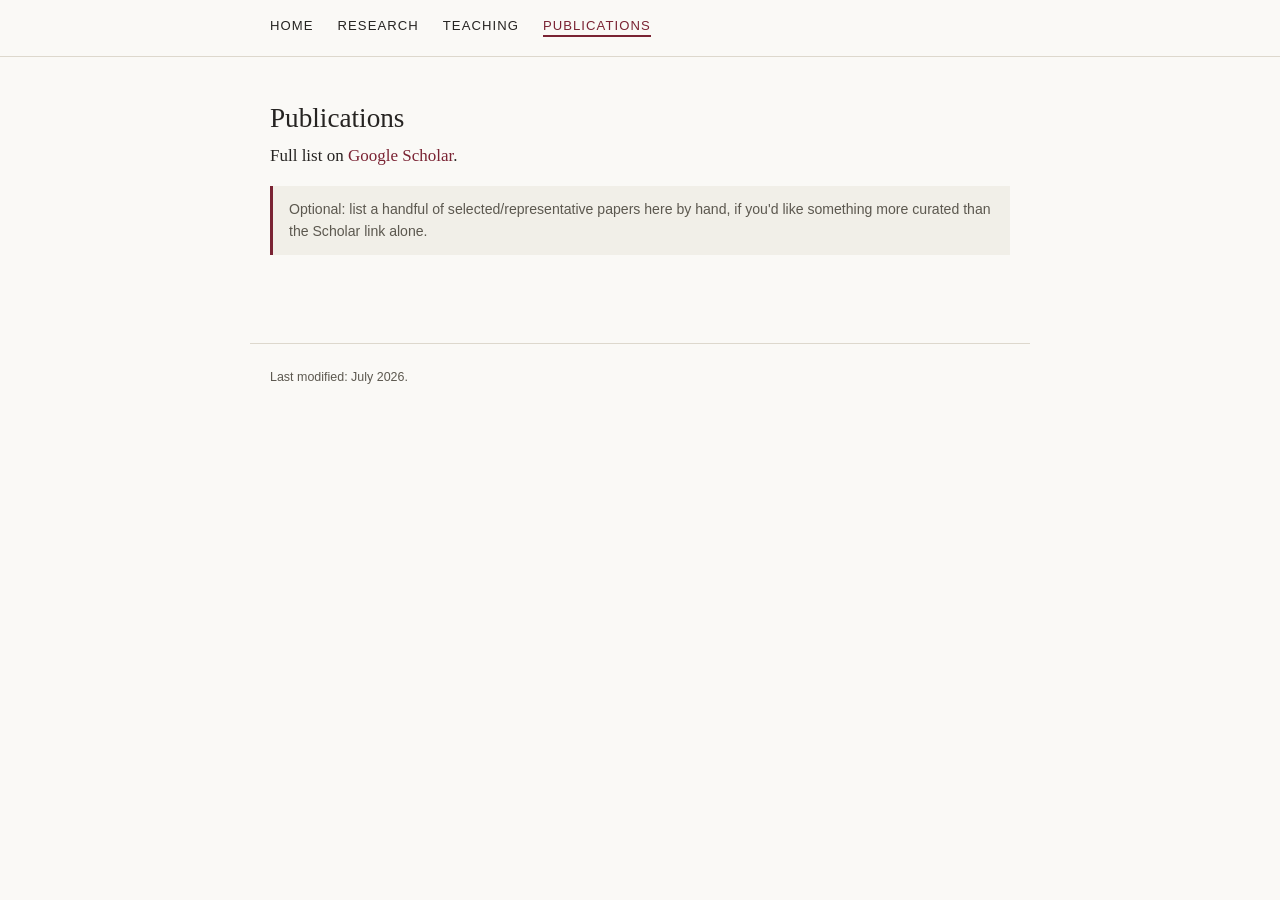
==== publications.html @ 0ed4e18a "content from old uottawa mysite page" ====
<!DOCTYPE html>
<html lang="en">
<head>
<meta charset="UTF-8">
<meta name="viewport" content="width=device-width, initial-scale=1">
<title>Publications — Tanya Schmah</title>
<link rel="stylesheet" href="style.css">
</head>
<body>

<nav class="site-nav">
  <ul>
    <li><a href="index.html">Home</a></li>
    <li><a href="research.html">Research</a></li>
    <li><a href="teaching.html">Teaching</a></li>
    <li><a href="publications.html" aria-current="page">Publications</a></li>
  </ul>
</nav>

<main>
  <h1>Publications</h1>

  <p>
    Full list on
    <a href="https://scholar.google.ca/citations?user=l8Mn4-UAAAAJ&hl=en&oi=ao">Google Scholar</a>.
  </p>

  <div class="note">
    Optional: list a handful of selected/representative papers here by hand, if you'd
    like something more curated than the Scholar link alone.
  </div>

</main>

<footer>
  Last modified: <!-- update date --> July 2026.
</footer>

</body>
</html>
---- style.css ----
/* ------------------------------------------------------------------
   Tanya Schmah — personal academic site
   Palette: off-white background, charcoal text, garnet accent
   (a quiet nod to uOttawa's colours without being literal about it)
------------------------------------------------------------------ */

:root {
  --bg: #faf9f6;
  --text: #262422;
  --muted: #5c584f;
  --accent: #7a2333;
  --accent-hover: #5c1a26;
  --rule: #ddd8cd;
  --max-width: 780px;
}

* {
  box-sizing: border-box;
}

html {
  -webkit-text-size-adjust: 100%;
}

body {
  margin: 0;
  background: var(--bg);
  color: var(--text);
  font-family: Georgia, 'Times New Roman', Times, serif;
  font-size: 17px;
  line-height: 1.6;
}

a {
  color: var(--accent);
  text-decoration: none;
  border-bottom: 1px solid transparent;
}

a:hover,
a:focus-visible {
  border-bottom-color: var(--accent);
}

/* ---------- Nav ---------- */

nav.site-nav {
  border-bottom: 1px solid var(--rule);
  background: var(--bg);
}

nav.site-nav ul {
  max-width: var(--max-width);
  margin: 0 auto;
  padding: 0 1.25rem;
  list-style: none;
  display: flex;
  flex-wrap: wrap;
  gap: 0.25rem 1.5rem;
  font-family: -apple-system, 'Segoe UI', Helvetica, Arial, sans-serif;
  font-size: 0.92rem;
  letter-spacing: 0.02em;
}

nav.site-nav li {
  padding: 0.85rem 0;
}

nav.site-nav a {
  color: var(--text);
  border-bottom: 2px solid transparent;
  padding-bottom: 2px;
  text-transform: uppercase;
  font-size: 0.82rem;
  letter-spacing: 0.08em;
}

nav.site-nav a:hover,
nav.site-nav a:focus-visible {
  color: var(--accent);
  border-bottom-color: var(--accent);
}

nav.site-nav a[aria-current="page"] {
  color: var(--accent);
  border-bottom-color: var(--accent);
}

/* ---------- Layout ---------- */

main {
  max-width: var(--max-width);
  margin: 0 auto;
  padding: 2.5rem 1.25rem 4rem;
}

h1 {
  font-size: 1.7rem;
  font-weight: 400;
  margin: 0 0 0.15rem;
}

h1 .credentials {
  display: block;
  font-family: -apple-system, 'Segoe UI', Helvetica, Arial, sans-serif;
  font-size: 0.95rem;
  color: var(--muted);
  font-weight: 400;
  margin-top: 0.35rem;
}

h2 {
  font-size: 1.05rem;
  font-weight: 700;
  text-transform: uppercase;
  letter-spacing: 0.06em;
  color: var(--accent);
  border-bottom: 1px solid var(--rule);
  padding-bottom: 0.35rem;
  margin: 2.5rem 0 1rem;
}

h2:first-of-type {
  margin-top: 2rem;
}

h3 {
  font-size: 1rem;
  font-weight: 700;
  margin: 1.25rem 0 0.35rem;
}

p {
  margin: 0 0 1rem;
}

ul, ol {
  margin: 0 0 1rem;
  padding-left: 1.3rem;
}

li {
  margin-bottom: 0.3rem;
}

/* ---------- Home page header block ---------- */

.profile {
  display: flex;
  gap: 2rem;
  align-items: flex-start;
  flex-wrap: wrap;
  margin-bottom: 1.5rem;
}

.profile img {
  width: 160px;
  height: 216px;
  object-fit: cover;
  border: 1px solid var(--rule);
}

.profile-info {
  flex: 1;
  min-width: 240px;
}

.contact {
  font-family: -apple-system, 'Segoe UI', Helvetica, Arial, sans-serif;
  font-size: 0.92rem;
  color: var(--muted);
  margin-top: 1rem;
  line-height: 1.75;
}

.contact strong {
  color: var(--text);
}

/* ---------- Course / publication lists ---------- */

.course-term {
  font-family: -apple-system, 'Segoe UI', Helvetica, Arial, sans-serif;
  font-size: 0.82rem;
  text-transform: uppercase;
  letter-spacing: 0.05em;
  color: var(--muted);
}

.note {
  font-family: -apple-system, 'Segoe UI', Helvetica, Arial, sans-serif;
  font-size: 0.88rem;
  color: var(--muted);
  background: #f1efe8;
  border-left: 3px solid var(--accent);
  padding: 0.75rem 1rem;
  margin: 1rem 0 1.5rem;
}

/* ---------- Footer ---------- */

footer {
  max-width: var(--max-width);
  margin: 0 auto;
  padding: 1.5rem 1.25rem 3rem;
  font-family: -apple-system, 'Segoe UI', Helvetica, Arial, sans-serif;
  font-size: 0.78rem;
  color: var(--muted);
  border-top: 1px solid var(--rule);
}

/* ---------- Small screens ---------- */

@media (max-width: 480px) {
  .profile img {
    width: 130px;
    height: 176px;
  }
  nav.site-nav ul {
    gap: 0.25rem 1rem;
  }
}
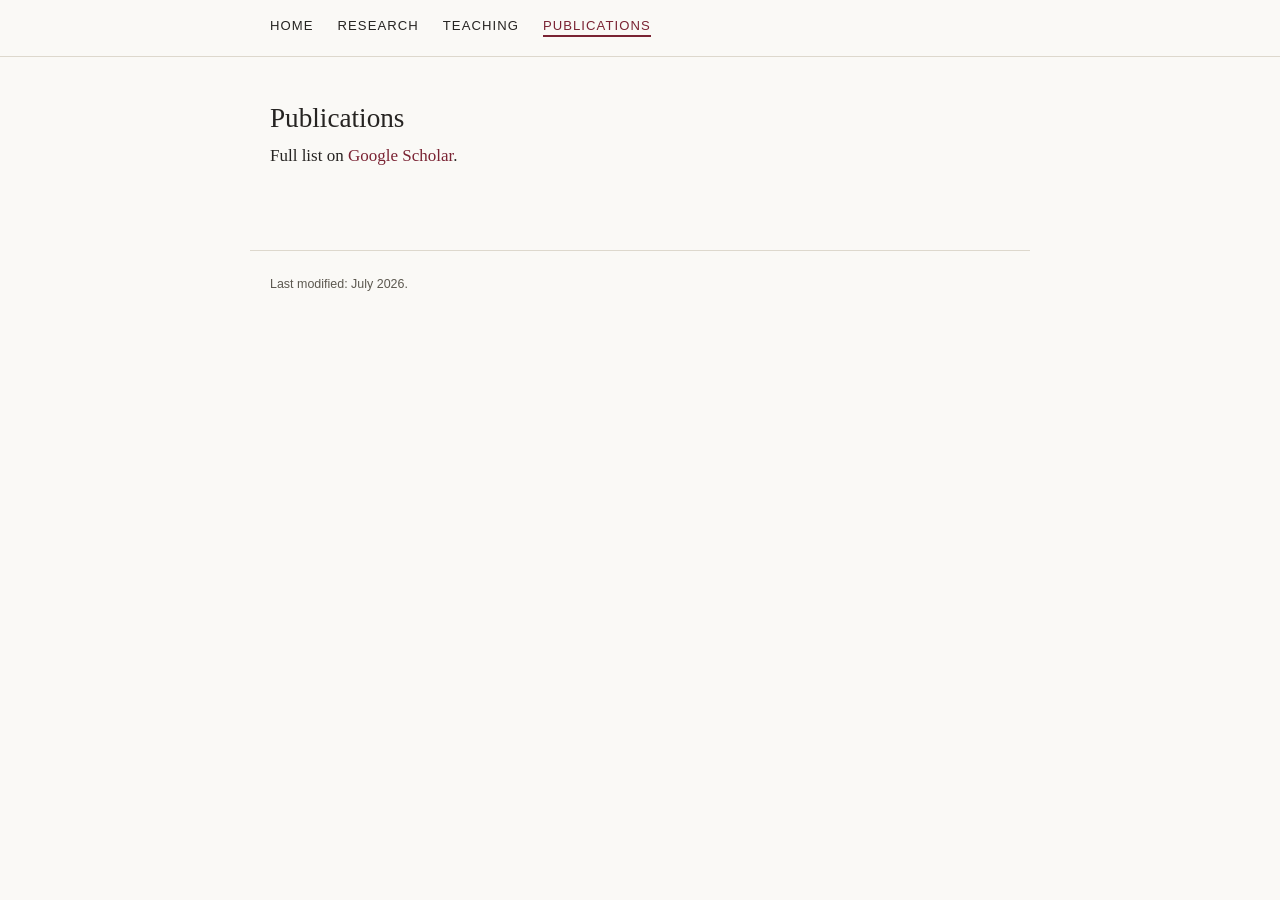
==== commit 285abb19: "Update publications.html" ====
--- a/publications.html
+++ b/publications.html
@@ -25,11 +25,6 @@
     <a href="https://scholar.google.ca/citations?user=l8Mn4-UAAAAJ&hl=en&oi=ao">Google Scholar</a>.
   </p>
 
-  <div class="note">
-    Optional: list a handful of selected/representative papers here by hand, if you'd
-    like something more curated than the Scholar link alone.
-  </div>
-
 </main>
 
 <footer>
